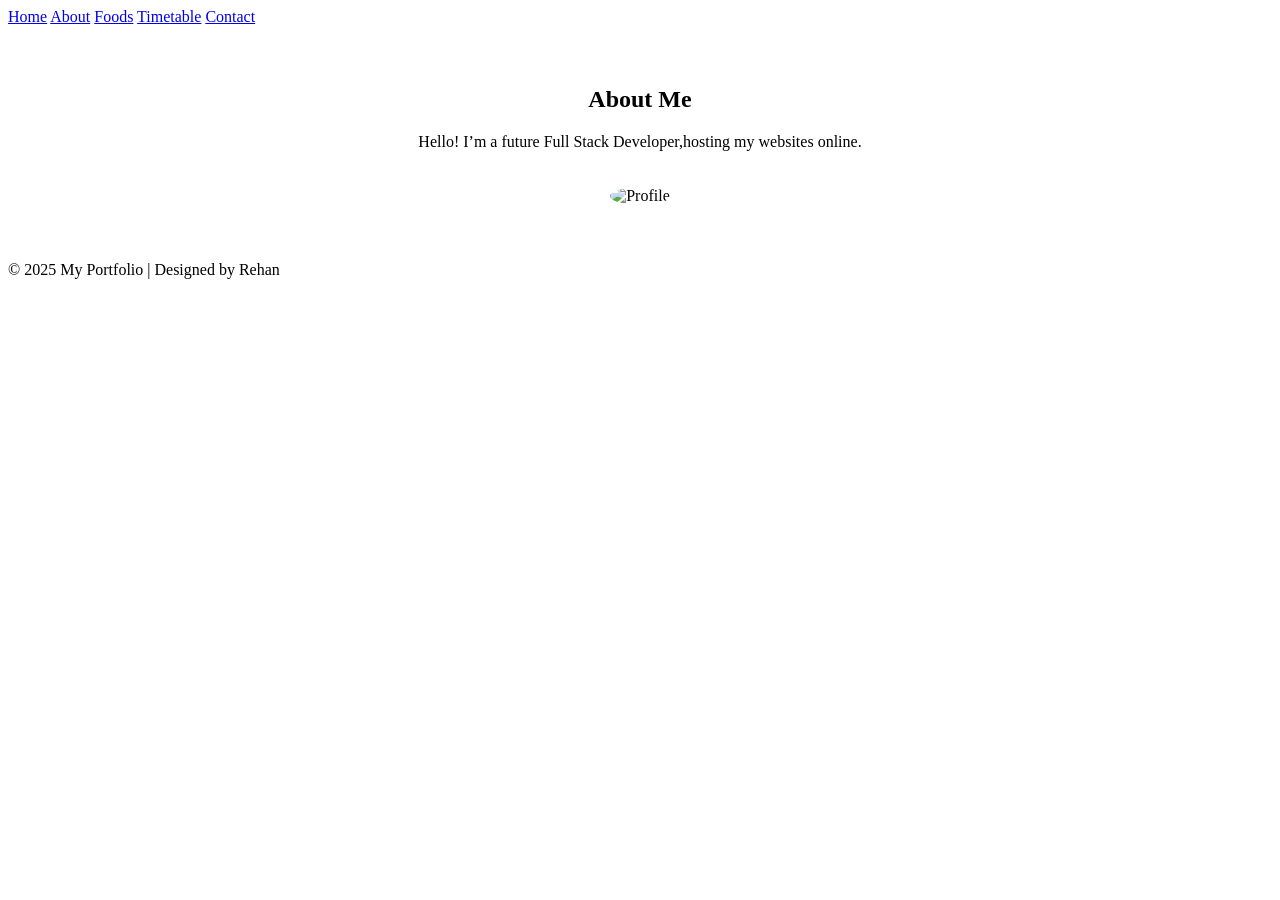
==== about.html @ 0811a8d9 "Create about.html" ====
<!DOCTYPE html>
<html>
<head>
  <title>About Me</title>
  <link rel="stylesheet" href="style.css">
</head>
<body>
  <nav>
    <a href="index.html">Home</a>
    <a href="about.html">About</a>
    <a href="foods.html">Foods</a>
    <a href="timetable.html">Timetable</a>
    <a href="contact.html">Contact</a>
  </nav>

  <section style="padding:40px; text-align:center;">
    <h1>About Me</h1>
    <p>Hello! I’m a future Full Stack Developer,hosting my websites online.</p>
    <img src="https://picsum.photos/300" alt="Profile" style="border-radius:50%; margin-top:20px;">
  </section>

  <footer>
    <p>© 2025 My Portfolio | Designed by Rehan</p>
  </footer>
</body>
</html>
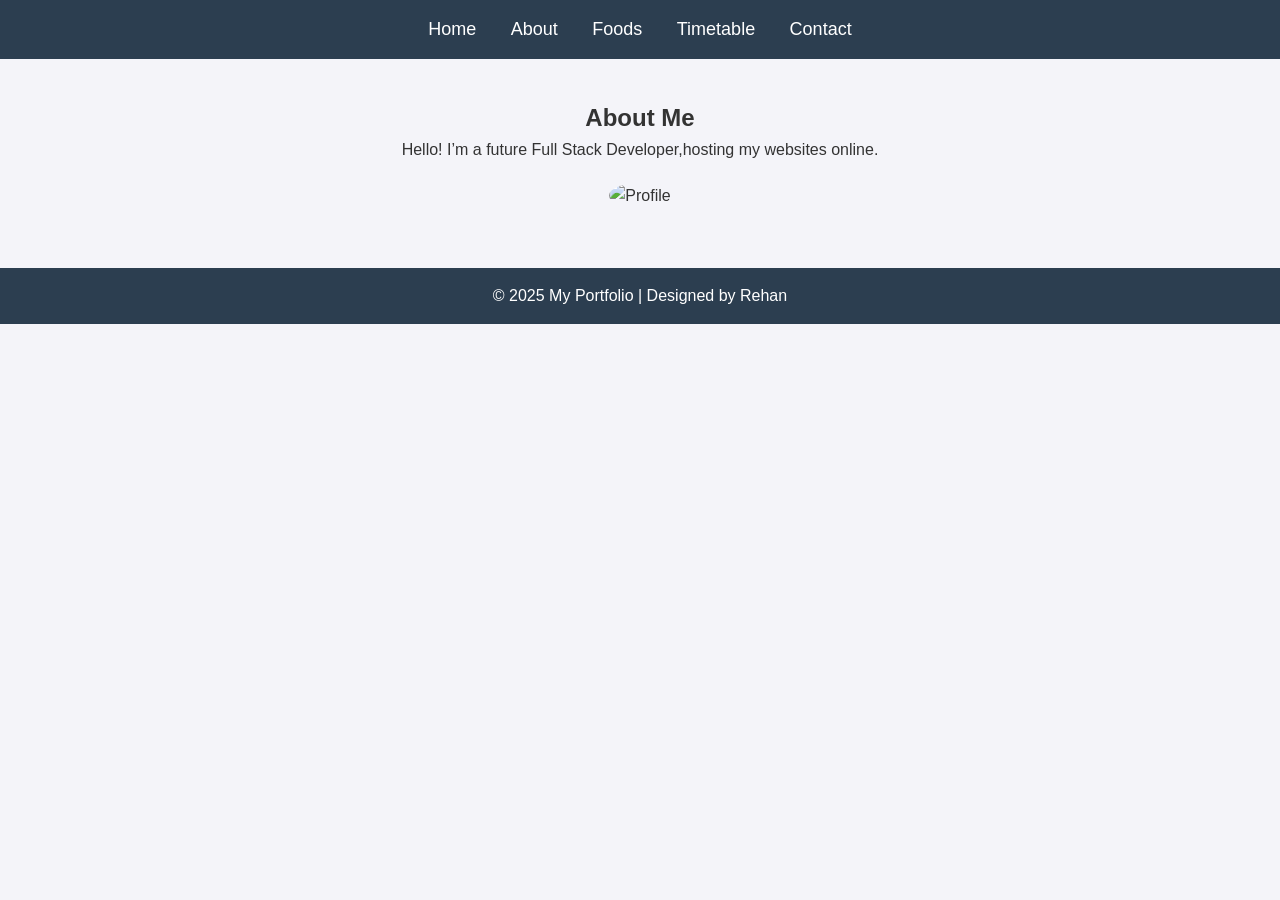
==== commit 65540ee2: "Update about.html" ====
--- a/about.html
+++ b/about.html
@@ -19,6 +19,7 @@
     <img src="https://picsum.photos/300" alt="Profile" style="border-radius:50%; margin-top:20px;">
   </section>
 
+  <script src="script.js"></script>
   <footer>
     <p>© 2025 My Portfolio | Designed by Rehan</p>
   </footer>
--- a/style.css
+++ b/style.css
@@ -0,0 +1,223 @@
+/* Reset */
+* {
+  margin: 0;
+  padding: 0;
+  box-sizing: border-box;
+}
+
+body {
+  font-family: "Segoe UI", Arial, sans-serif;
+  background: #f4f4f9;
+  color: #333;
+  line-height: 1.6;
+}
+
+/* Navigation Bar */
+nav {
+  background: #2c3e50;
+  padding: 15px;
+  text-align: center;
+  position: sticky;
+  top: 0;
+  z-index: 100;
+}
+
+nav a {
+  color: white;
+  text-decoration: none;
+  margin: 0 15px;
+  font-size: 18px;
+  transition: 0.3s;
+}
+
+nav a:hover {
+  color: #f39c12;
+}
+
+/* Hero Section */
+.hero {
+  height: 90vh;
+  display: flex;
+  flex-direction: column;
+  justify-content: center;
+  align-items: center;
+  background: url("https://picsum.photos/1600/900") no-repeat center center/cover;
+  color: white;
+  text-align: center;
+}
+
+.hero h1 {
+  font-size: 60px;
+  margin-bottom: 20px;
+  text-shadow: 2px 2px 6px rgba(0,0,0,0.5);
+}
+
+.hero p {
+  font-size: 22px;
+  max-width: 700px;
+}
+
+/* Buttons */
+.btn {
+  display: inline-block;
+  margin-top: 20px;
+  padding: 12px 25px;
+  font-size: 18px;
+  background: #3498db;
+  color: white;
+  border-radius: 8px;
+  text-decoration: none;
+  transition: 0.3s;
+}
+
+.btn:hover {
+  background: #2980b9;
+  box-shadow: 0 0 15px rgba(52, 152, 219, 0.6);
+}
+
+/* Footer */
+footer {
+  text-align: center;
+  padding: 15px;
+  background: #2c3e50;
+  color: white;
+  margin-top: 20px;
+}
+
+/* Table (for timetable page) */
+table {
+  width: 80%;
+  margin: 20px auto;
+  border-collapse: collapse;
+  box-shadow: 0 4px 10px rgba(0,0,0,0.1);
+}
+
+table th, table td {
+  border: 1px solid #ddd;
+  padding: 12px;
+  text-align: center;
+}
+
+table th {
+  background: #3498db;
+  color: white;
+}
+
+/* Food Gallery */
+.gallery {
+  display: grid;
+  grid-template-columns: repeat(auto-fit, minmax(250px, 1fr));
+  gap: 20px;
+  margin-top: 30px;
+  padding: 20px;
+}
+
+.card {
+  background: white;
+  border-radius: 10px;
+  box-shadow: 0 4px 10px rgba(0,0,0,0.1);
+  overflow: hidden;
+  transition: transform 0.3s, box-shadow 0.3s;
+}
+
+.card:hover {
+  transform: scale(1.05);
+  box-shadow: 0 0 15px rgba(52, 152, 219, 0.6);
+}
+
+.card img {
+  width: 100%;
+  height: 200px;
+  object-fit: cover;
+}
+
+.card h3 {
+  margin: 15px 0;
+}
+
+/* Contact Form */
+.contact-form {
+  max-width: 500px;
+  margin: 30px auto;
+  display: flex;
+  flex-direction: column;
+  gap: 15px;
+}
+
+.contact-form input,
+.contact-form textarea {
+  padding: 12px;
+  border: 1px solid #ccc;
+  border-radius: 8px;
+  font-size: 16px;
+  width: 100%;
+}
+
+.contact-form button {
+  padding: 12px;
+  background: #3498db;
+  color: white;
+  border: none;
+  border-radius: 8px;
+  font-size: 18px;
+  cursor: pointer;
+  transition: 0.3s;
+}
+
+.contact-form button:hover {
+  background: #2980b9;
+}
+
+/* Smooth Scrolling */
+html {
+  scroll-behavior: smooth;
+}
+
+/* Fade-in Animation (Scroll-based) */
+.fade-in {
+  opacity: 0;
+  transform: translateY(30px);
+  transition: opacity 1s ease, transform 1s ease;
+}
+
+.fade-in.show {
+  opacity: 1;
+  transform: translateY(0);
+}
+
+/* 📱 Mobile Responsive Design */
+@media (max-width: 768px) {
+  nav a {
+    display: block;
+    margin: 10px 0;
+    font-size: 20px;
+  }
+
+  .hero {
+    height: auto;
+    padding: 60px 20px;
+  }
+
+  .hero h1 {
+    font-size: 40px;
+  }
+
+  .hero p {
+    font-size: 18px;
+    padding: 0 20px;
+  }
+
+  table {
+    width: 100%;
+    font-size: 16px;
+  }
+
+  img {
+    max-width: 100%;
+    height: auto;
+  }
+
+  .contact-form {
+    width: 90%;
+  }
+}
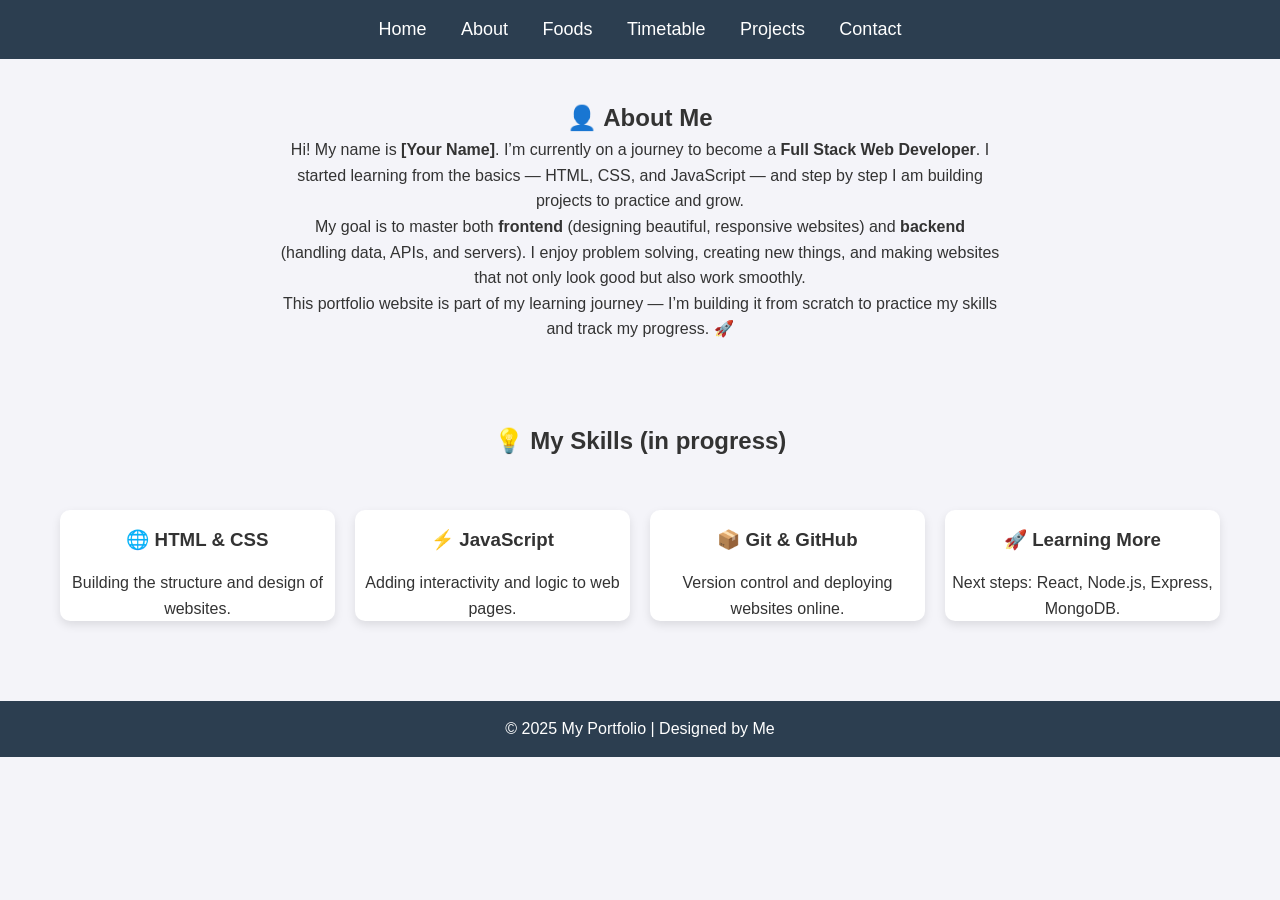
==== commit 038d0270: "Update about.html" ====
--- a/about.html
+++ b/about.html
@@ -1,27 +1,69 @@
 <!DOCTYPE html>
-<html>
+<html lang="en">
 <head>
+  <meta charset="UTF-8">
+  <meta name="viewport" content="width=device-width, initial-scale=1.0">
   <title>About Me</title>
   <link rel="stylesheet" href="style.css">
 </head>
 <body>
+
+  <!-- Navbar -->
   <nav>
     <a href="index.html">Home</a>
     <a href="about.html">About</a>
     <a href="foods.html">Foods</a>
     <a href="timetable.html">Timetable</a>
+    <a href="projects.html">Projects</a>
     <a href="contact.html">Contact</a>
   </nav>
 
-  <section style="padding:40px; text-align:center;">
-    <h1>About Me</h1>
-    <p>Hello! I’m a future Full Stack Developer,hosting my websites online.</p>
-    <img src="https://picsum.photos/300" alt="Profile" style="border-radius:50%; margin-top:20px;">
+  <!-- About Section -->
+  <section class="fade-in" style="padding:40px; text-align:center; max-width:800px; margin:auto;">
+    <h1>👤 About Me</h1>
+    <p>
+      Hi! My name is <strong>[Your Name]</strong>.  
+      I’m currently on a journey to become a <strong>Full Stack Web Developer</strong>.  
+      I started learning from the basics — HTML, CSS, and JavaScript — and step by step I am building projects to practice and grow.
+    </p>
+    <p>
+      My goal is to master both <strong>frontend</strong> (designing beautiful, responsive websites) and <strong>backend</strong> (handling data, APIs, and servers).  
+      I enjoy problem solving, creating new things, and making websites that not only look good but also work smoothly.
+    </p>
+    <p>
+      This portfolio website is part of my learning journey — I’m building it from scratch to practice my skills and track my progress. 🚀
+    </p>
   </section>
 
+  <!-- Skills Section -->
+  <section class="fade-in" style="padding:40px; text-align:center;">
+    <h2>💡 My Skills (in progress)</h2>
+    <div class="gallery">
+      <div class="card fade-in">
+        <h3>🌐 HTML & CSS</h3>
+        <p>Building the structure and design of websites.</p>
+      </div>
+      <div class="card fade-in">
+        <h3>⚡ JavaScript</h3>
+        <p>Adding interactivity and logic to web pages.</p>
+      </div>
+      <div class="card fade-in">
+        <h3>📦 Git & GitHub</h3>
+        <p>Version control and deploying websites online.</p>
+      </div>
+      <div class="card fade-in">
+        <h3>🚀 Learning More</h3>
+        <p>Next steps: React, Node.js, Express, MongoDB.</p>
+      </div>
+    </div>
+  </section>
+
+  <!-- Footer -->
+  <footer>
+    <p>© 2025 My Portfolio | Designed by Me</p>
+  </footer>
+
+  <!-- JavaScript -->
   <script src="script.js"></script>
-  <footer>
-    <p>© 2025 My Portfolio | Designed by Rehan</p>
-  </footer>
 </body>
 </html>
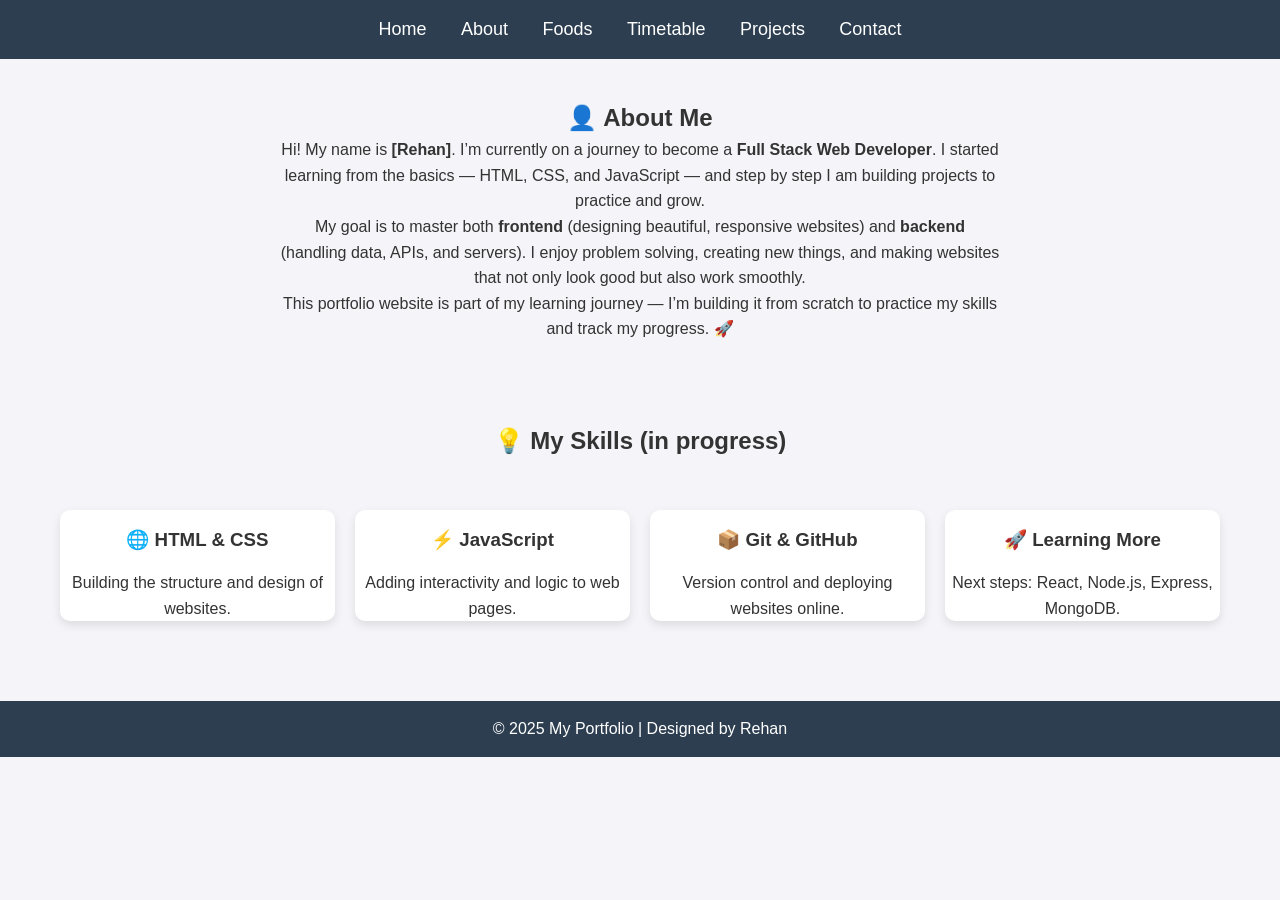
==== commit 17778632: "Update about.html" ====
--- a/about.html
+++ b/about.html
@@ -22,7 +22,7 @@
   <section class="fade-in" style="padding:40px; text-align:center; max-width:800px; margin:auto;">
     <h1>👤 About Me</h1>
     <p>
-      Hi! My name is <strong>[Your Name]</strong>.  
+      Hi! My name is <strong>[Rehan]</strong>.  
       I’m currently on a journey to become a <strong>Full Stack Web Developer</strong>.  
       I started learning from the basics — HTML, CSS, and JavaScript — and step by step I am building projects to practice and grow.
     </p>
@@ -60,7 +60,7 @@
 
   <!-- Footer -->
   <footer>
-    <p>© 2025 My Portfolio | Designed by Me</p>
+    <p>© 2025 My Portfolio | Designed by Rehan</p>
   </footer>
 
   <!-- JavaScript -->
